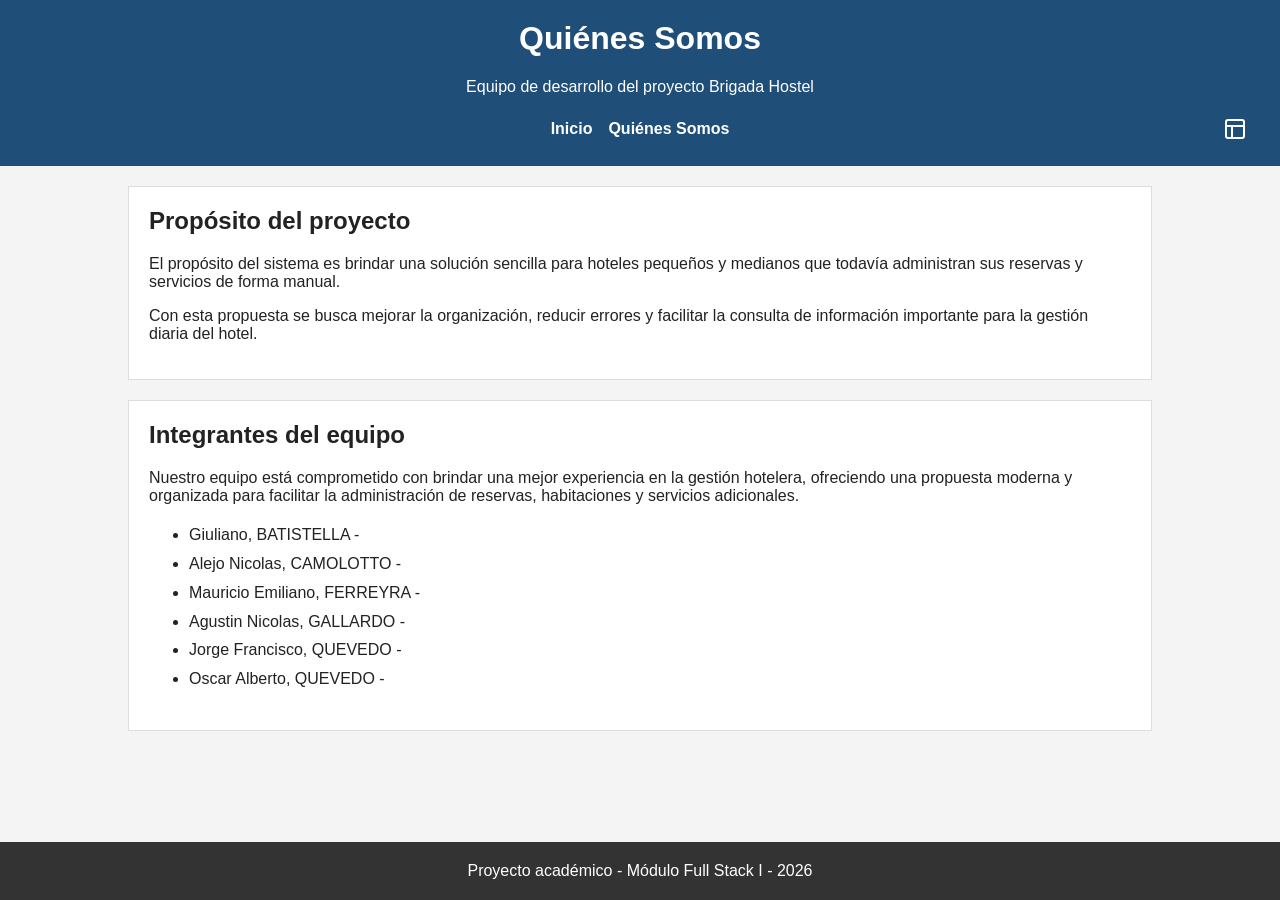
==== prototipo/pages/quienes-somos.html @ a55d48c9 "refactor: mover contenido de FrontEnd a prototipo" ====
<!DOCTYPE html>
<html lang="es">
<head>
    <meta charset="UTF-8">
    <meta name="viewport" content="width=device-width, initial-scale=1.0">
    <title>Brigada Hostel - Quienes Somos</title>
    <link rel="stylesheet" href="../style/estilos.css">
</head>
<body>

    <header>
        <h1>Quiénes Somos</h1>
        <p>Equipo de desarrollo del proyecto Brigada Hostel</p>

        <nav>
            <a href="../pages/index.html">Inicio</a>
            <a href="../pages/quienes-somos.html">Quiénes Somos</a>
            <a href="../pages/dashboard/dashboardauth/loginDashboard.html" class="nav-dashboard" title="Panel de Gestión">
                <svg width="24" height="24" viewBox="0 0 24 24" fill="none" stroke="currentColor" stroke-width="2" stroke-linecap="round" stroke-linejoin="round">
                    <rect x="3" y="3" width="18" height="18" rx="2" ry="2"></rect>
                    <line x1="3" y1="9" x2="21" y2="9"></line>
                    <line x1="9" y1="21" x2="9" y2="9"></line>
                </svg>
            </a>
        </nav>
    </header>

    <main>
        <section>
            <h2>Propósito del proyecto</h2>
            <p>
                El propósito del sistema es brindar una solución sencilla para hoteles pequeños
                y medianos que todavía administran sus reservas y servicios de forma manual.
            </p>
            <p>
                Con esta propuesta se busca mejorar la organización, reducir errores y facilitar
                la consulta de información importante para la gestión diaria del hotel.
            </p>
        </section>

        <section>
            <h2>Integrantes del equipo</h2>
            <p>
                Nuestro equipo está comprometido con brindar una mejor experiencia en la gestión hotelera, ofreciendo una propuesta moderna y organizada para facilitar la administración de reservas, habitaciones y servicios adicionales.
            </p>

            <ul>
                <li>Giuliano, BATISTELLA - </li>
                <li>Alejo Nicolas, CAMOLOTTO - </li>
                <li>Mauricio Emiliano, FERREYRA - </li>
                <li>Agustin Nicolas, GALLARDO - </li>
                <li>Jorge Francisco, QUEVEDO - </li>
                <li>Oscar Alberto, QUEVEDO - </li>
            </ul>
        </section>
    </main>

    <footer>
        <p>Proyecto académico - Módulo Full Stack I - 2026</p>
    </footer>

</body>
</html>
---- prototipo/style/estilos.css ----
body {
    font-family: Arial, Helvetica, sans-serif;
    margin: 0;
    background-color: #f4f4f4;
    color: #222222;
    display: flex;
    flex-direction: column;
    min-height: 100vh;
}

header {
    background-color: #1f4e79;
    color: white;
    text-align: center;
    padding: 20px;
}

nav {
    margin-top: 15px;
    display: flex;
    justify-content: center;
    align-items: center;
    position: relative;
}

nav a {
    color: white;
    margin: 8px;
    text-decoration: none;
    font-weight: bold;
}

.nav-dashboard {
    position: absolute;
    right: 0;
    display: flex;
    align-items: center;
    padding: 5px;
    transition: opacity 0.3s;
}

.nav-dashboard:hover {
    opacity: 0.8;
}

.nav-dashboard svg {
    stroke: white;
}

nav a:hover {
    text-decoration: underline;
}

main {
    width: 80%;
    margin: 20px auto;
    flex: 1;
}

section {
    background-color: white;
    padding: 20px;
    margin-bottom: 20px;
    border: 1px solid #dddddd;
}

h1, h2 {
    margin-top: 0;
}

ul {
    line-height: 1.8;
}

table {
    width: 100%;
    border-collapse: collapse;
    background-color: white;
}

th {
    background-color: #d9eaf7;
}

th, td {
    border: 1px solid #999999;
    padding: 10px;
    text-align: left;
}

footer {
    background-color: #333333;
    color: white;
    text-align: center;
    padding: 20px;
}

footer p {
    margin: 0;
}

@media (max-width: 700px) {
    main {
        width: 95%;
    }

    nav a {
        display: block;
        margin: 10px 0;
    }
}
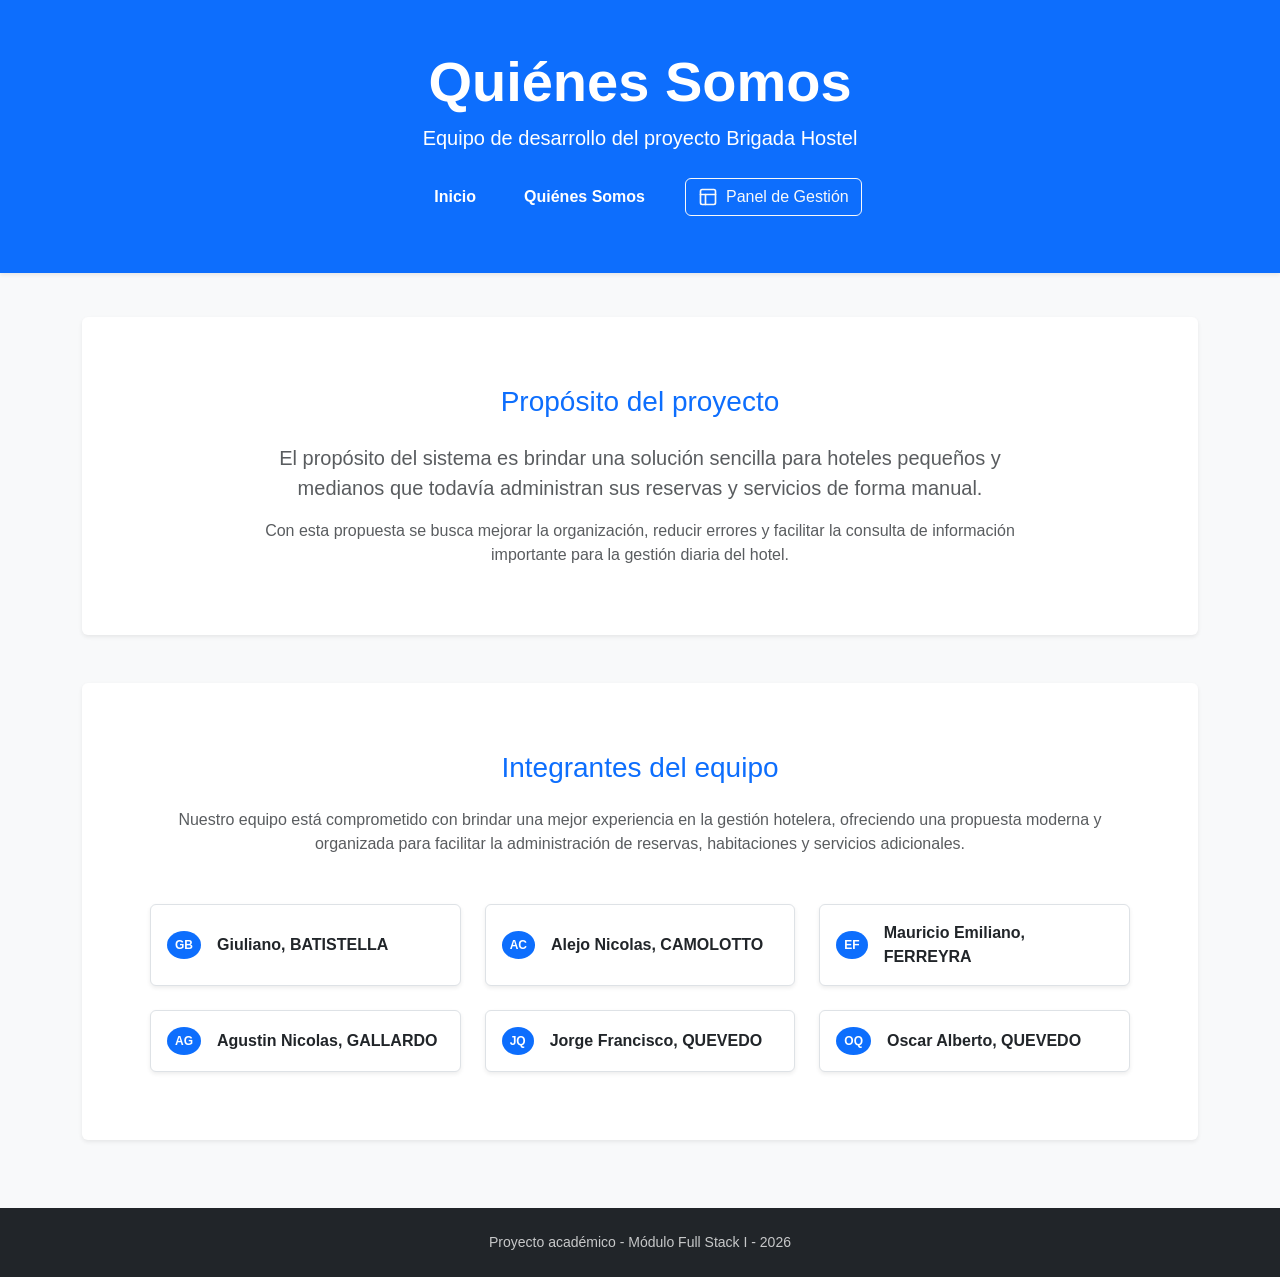
==== commit d491210c: "feat: implementar clases de Bootstrap 5 en páginas principales y dashboard" ====
--- a/prototipo/pages/quienes-somos.html
+++ b/prototipo/pages/quienes-somos.html
@@ -3,60 +3,105 @@
 <head>
     <meta charset="UTF-8">
     <meta name="viewport" content="width=device-width, initial-scale=1.0">
-    <title>Brigada Hostel - Quienes Somos</title>
+    <title>Brigada Hostel - Quiénes Somos</title>
     <link rel="stylesheet" href="../style/estilos.css">
 </head>
-<body>
+<body class="bg-light">
 
-    <header>
-        <h1>Quiénes Somos</h1>
-        <p>Equipo de desarrollo del proyecto Brigada Hostel</p>
+    <header class="bg-primary text-white text-center py-5 mb-4 shadow-sm">
+        <div class="container">
+            <h1 class="display-4 fw-bold">Quiénes Somos</h1>
+            <p class="lead">Equipo de desarrollo del proyecto Brigada Hostel</p>
 
-        <nav>
-            <a href="../pages/index.html">Inicio</a>
-            <a href="../pages/quienes-somos.html">Quiénes Somos</a>
-            <a href="../pages/dashboard/dashboardauth/loginDashboard.html" class="nav-dashboard" title="Panel de Gestión">
-                <svg width="24" height="24" viewBox="0 0 24 24" fill="none" stroke="currentColor" stroke-width="2" stroke-linecap="round" stroke-linejoin="round">
-                    <rect x="3" y="3" width="18" height="18" rx="2" ry="2"></rect>
-                    <line x1="3" y1="9" x2="21" y2="9"></line>
-                    <line x1="9" y1="21" x2="9" y2="9"></line>
-                </svg>
-            </a>
-        </nav>
+            <nav class="nav justify-content-center mt-3">
+                <a class="nav-link text-white fw-semibold mx-2" href="../pages/index.html">Inicio</a>
+                <a class="nav-link text-white fw-semibold mx-2" href="../pages/quienes-somos.html">Quiénes Somos</a>
+                <a href="../pages/dashboard/dashboardauth/loginDashboard.html" class="btn btn-outline-light ms-lg-3 d-flex align-items-center" title="Panel de Gestión">
+                    <svg width="20" height="20" viewBox="0 0 24 24" fill="none" stroke="currentColor" stroke-width="2" stroke-linecap="round" stroke-linejoin="round" class="me-2">
+                        <rect x="3" y="3" width="18" height="18" rx="2" ry="2"></rect>
+                        <line x1="3" y1="9" x2="21" y2="9"></line>
+                        <line x1="9" y1="21" x2="9" y2="9"></line>
+                    </svg>
+                    Panel de Gestión
+                </a>
+            </nav>
+        </div>
     </header>
 
-    <main>
-        <section>
-            <h2>Propósito del proyecto</h2>
-            <p>
-                El propósito del sistema es brindar una solución sencilla para hoteles pequeños
-                y medianos que todavía administran sus reservas y servicios de forma manual.
-            </p>
-            <p>
-                Con esta propuesta se busca mejorar la organización, reducir errores y facilitar
-                la consulta de información importante para la gestión diaria del hotel.
-            </p>
-        </section>
+    <main class="container mb-5">
+        <div class="row g-4">
+            <div class="col-lg-12">
+                <section class="card shadow-sm border-0 mb-4">
+                    <div class="card-body p-4 p-md-5 text-center">
+                        <h2 class="card-title h3 mb-4 text-primary">Propósito del proyecto</h2>
+                        <p class="card-text text-muted lead mx-auto" style="max-width: 800px;">
+                            El propósito del sistema es brindar una solución sencilla para hoteles pequeños
+                            y medianos que todavía administran sus reservas y servicios de forma manual.
+                        </p>
+                        <p class="card-text text-muted mx-auto mt-3" style="max-width: 800px;">
+                            Con esta propuesta se busca mejorar la organización, reducir errores y facilitar
+                            la consulta de información importante para la gestión diaria del hotel.
+                        </p>
+                    </div>
+                </section>
+            </div>
 
-        <section>
-            <h2>Integrantes del equipo</h2>
-            <p>
-                Nuestro equipo está comprometido con brindar una mejor experiencia en la gestión hotelera, ofreciendo una propuesta moderna y organizada para facilitar la administración de reservas, habitaciones y servicios adicionales.
-            </p>
+            <div class="col-lg-12">
+                <section class="card shadow-sm border-0">
+                    <div class="card-body p-4 p-md-5">
+                        <h2 class="card-title h3 mb-4 text-primary text-center">Integrantes del equipo</h2>
+                        <p class="text-center text-muted mb-5">
+                            Nuestro equipo está comprometido con brindar una mejor experiencia en la gestión hotelera, ofreciendo una propuesta moderna y organizada para facilitar la administración de reservas, habitaciones y servicios adicionales.
+                        </p>
 
-            <ul>
-                <li>Giuliano, BATISTELLA - </li>
-                <li>Alejo Nicolas, CAMOLOTTO - </li>
-                <li>Mauricio Emiliano, FERREYRA - </li>
-                <li>Agustin Nicolas, GALLARDO - </li>
-                <li>Jorge Francisco, QUEVEDO - </li>
-                <li>Oscar Alberto, QUEVEDO - </li>
-            </ul>
-        </section>
+                        <div class="row row-cols-1 row-cols-md-2 row-cols-lg-3 g-4">
+                            <div class="col">
+                                <div class="p-3 border rounded bg-white h-100 d-flex align-items-center shadow-sm">
+                                    <div class="badge bg-primary rounded-circle p-2 me-3">GB</div>
+                                    <span class="fw-bold text-dark">Giuliano, BATISTELLA</span>
+                                </div>
+                            </div>
+                            <div class="col">
+                                <div class="p-3 border rounded bg-white h-100 d-flex align-items-center shadow-sm">
+                                    <div class="badge bg-primary rounded-circle p-2 me-3">AC</div>
+                                    <span class="fw-bold text-dark">Alejo Nicolas, CAMOLOTTO</span>
+                                </div>
+                            </div>
+                            <div class="col">
+                                <div class="p-3 border rounded bg-white h-100 d-flex align-items-center shadow-sm">
+                                    <div class="badge bg-primary rounded-circle p-2 me-3">EF</div>
+                                    <span class="fw-bold text-dark">Mauricio Emiliano, FERREYRA</span>
+                                </div>
+                            </div>
+                            <div class="col">
+                                <div class="p-3 border rounded bg-white h-100 d-flex align-items-center shadow-sm">
+                                    <div class="badge bg-primary rounded-circle p-2 me-3">AG</div>
+                                    <span class="fw-bold text-dark">Agustin Nicolas, GALLARDO</span>
+                                </div>
+                            </div>
+                            <div class="col">
+                                <div class="p-3 border rounded bg-white h-100 d-flex align-items-center shadow-sm">
+                                    <div class="badge bg-primary rounded-circle p-2 me-3">JQ</div>
+                                    <span class="fw-bold text-dark">Jorge Francisco, QUEVEDO</span>
+                                </div>
+                            </div>
+                            <div class="col">
+                                <div class="p-3 border rounded bg-white h-100 d-flex align-items-center shadow-sm">
+                                    <div class="badge bg-primary rounded-circle p-2 me-3">OQ</div>
+                                    <span class="fw-bold text-dark">Oscar Alberto, QUEVEDO</span>
+                                </div>
+                            </div>
+                        </div>
+                    </div>
+                </section>
+            </div>
+        </div>
     </main>
 
-    <footer>
-        <p>Proyecto académico - Módulo Full Stack I - 2026</p>
+    <footer class="bg-dark text-white text-center py-4 mt-auto">
+        <div class="container">
+            <p class="mb-0 opacity-75 small">Proyecto académico - Módulo Full Stack I - 2026</p>
+        </div>
     </footer>
 
 </body>
